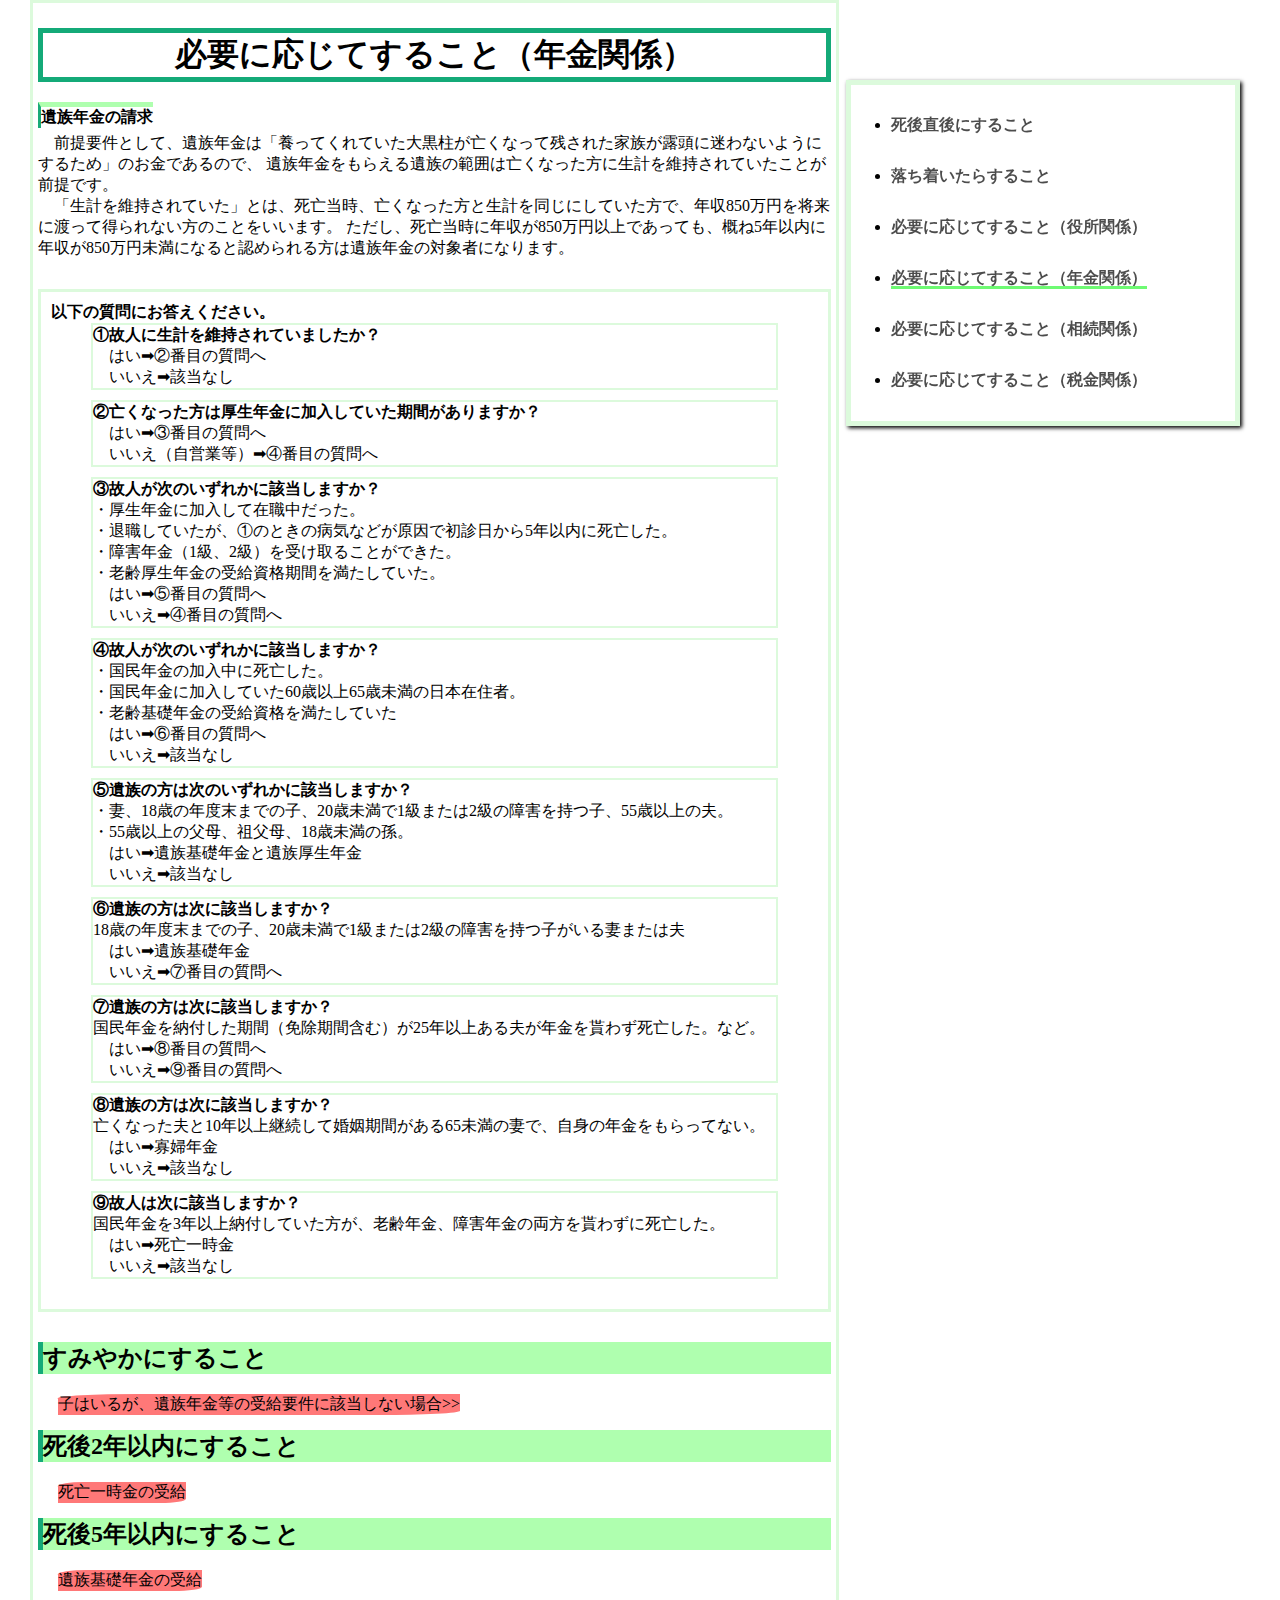
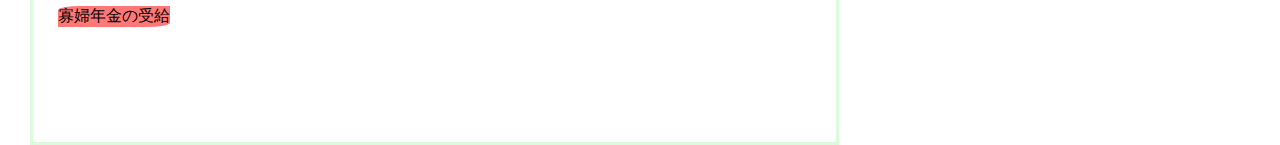
==== nenkin.html @ dfcb4e22 "first commit" ====
<!DOCTYPE html>
<html lang="ja">

<head>
    <meta charset="UTF-8">
    <meta name="viewport" content="width=device-width, initial-scale=1.0">
    <link rel="stylesheet" href="./all.css">
    <script src="https://ajax.googleapis.com/ajax/libs/jquery/3.3.1/jquery.min.js"></script>
    <title>年金関係</title>

    <script src="./../jq/jquery-3.5.1.min.js"></script>
    <script>
        $(document).ready(function () {
            $('.term').click(function () {
                $(this).next('.result').slideToggle();
                $(this).toggleClass('open');
                if ($(this).hasClass('open')) {
                    $(this).children('p').css('background-color', 'rgb(175, 255, 175)');
                } else {
                    $(this).children('p').css('background-color', 'rgba(255, 120, 120)');
                }
            });
        });
    </script>
</head>

<body>

    <div class="show">
        <header>
            <h1>必要に応じてすること（年金関係）</h1>
        </header>

        <h4>遺族年金の請求</h4>
        <p>
            　前提要件として、遺族年金は「養ってくれていた大黒柱が亡くなって残された家族が露頭に迷わないようにするため」のお金であるので、
            遺族年金をもらえる遺族の範囲は亡くなった方に生計を維持されていたことが前提です。</br>
            　「生計を維持されていた」とは、死亡当時、亡くなった方と生計を同じにしていた方で、年収850万円を将来に渡って得られない方のことをいいます。
            ただし、死亡当時に年収が850万円以上であっても、概ね5年以内に年収が850万円未満になると認められる方は遺族年金の対象者になります。
        </p>
        <div class="base-pre">
            <p class="bold">以下の質問にお答えください。</p>
            <div class="todo-container poten-q">
                <p>
                    <a class="bold">①故人に生計を維持されていましたか？</a></br>
                    　はい➡︎②番目の質問へ</br>
                    　いいえ➡︎該当なし
                </p>
                <p>
                    <a class="bold">②亡くなった方は厚生年金に加入していた期間がありますか？</a></br>
                    　はい➡︎③番目の質問へ</br>
                    　いいえ（自営業等）➡︎④番目の質問へ
                </p>
                <p>
                    <a class="bold">③故人が次のいずれかに該当しますか？</a></br>
                    ・厚生年金に加入して在職中だった。</br>
                    ・退職していたが、①のときの病気などが原因で初診日から5年以内に死亡した。</br>
                    ・障害年金（1級、2級）を受け取ることができた。</br>
                    ・老齢厚生年金の受給資格期間を満たしていた。</br>
                    　はい➡︎⑤番目の質問へ</br>
                    　いいえ➡︎④番目の質問へ
                </p>
                <p>
                    <a class="bold">④故人が次のいずれかに該当しますか？</a></br>
                    ・国民年金の加入中に死亡した。</br>
                    ・国民年金に加入していた60歳以上65歳未満の日本在住者。</br>
                    ・老齢基礎年金の受給資格を満たしていた</br>
                    　はい➡︎⑥番目の質問へ</br>
                    　いいえ➡︎該当なし
                </p>
                <p>
                    <a class="bold">⑤遺族の方は次のいずれかに該当しますか？</a></br>
                    ・妻、18歳の年度末までの子、20歳未満で1級または2級の障害を持つ子、55歳以上の夫。</br>
                    ・55歳以上の父母、祖父母、18歳未満の孫。</br>
                    　はい➡︎遺族基礎年金と遺族厚生年金</br>
                    　いいえ➡︎該当なし
                </p>
                <p>
                    <a class="bold">⑥遺族の方は次に該当しますか？</a></br>
                    18歳の年度末までの子、20歳未満で1級または2級の障害を持つ子がいる妻または夫</br>
                    　はい➡︎遺族基礎年金</br>
                    　いいえ➡︎⑦番目の質問へ
                </p>
                <p>
                    <a class="bold">⑦遺族の方は次に該当しますか？</a></br>
                    国民年金を納付した期間（免除期間含む）が25年以上ある夫が年金を貰わず死亡した。など。</br>
                    　はい➡︎⑧番目の質問へ</br>
                    　いいえ➡︎⑨番目の質問へ
                </p>
                <p>
                    <a class="bold">⑧遺族の方は次に該当しますか？</a></br>
                    亡くなった夫と10年以上継続して婚姻期間がある65未満の妻で、自身の年金をもらってない。</br>
                    　はい➡︎寡婦年金</br>
                    　いいえ➡︎該当なし
                </p>
                <p>
                    <a class="bold">⑨故人は次に該当しますか？</a></br>
                    国民年金を3年以上納付していた方が、老齢年金、障害年金の両方を貰わずに死亡した。</br>
                    　はい➡︎死亡一時金</br>
                    　いいえ➡︎該当なし
                </p>

            </div>
        </div>

        <!-------------------------------------------------------------------------------------------------------------->
        <h2>すみやかにすること</h2>
        <div class="term">
            <p>子はいるが、遺族年金等の受給要件に該当しない場合>></p>
        </div>
        <div class="todo-container result">
            <h4>児童扶養手当の確認</h4>
            <p>
                　日本国内に住所があって、18歳の誕生日の属する年度末までの子、もしくは20歳未満で障害（1級・2級）のある子を監護している父、母、または父母に代わって
                養育している方は受給資格があります。</br>
                　受給者（父または母）や生計が同じ扶養義務者の所得が一定以上あるときは、手当ての全部または一部の支給が停止されます。
            </p>
            <h5>児童扶養手当の所得制限</h5>
            <table class="arrange-list">
                <tr>
                    <th rowspan="2">扶養親族等</th>
                    <th colspan="2">受給者の所得</th>
                    <th rowspan="2">扶養義務書等の所得</th>
                </tr>
                <tr>
                    <th>手当ての全額が受給できる限度額</th>
                    <th>手当ての一部が受給できる限度額</th>
                </tr>
                <tr>
                    <td>0人</td>
                    <td>19万円未満</td>
                    <td>192万円未満</td>
                    <td>236万円未満</td>
                </tr>
                <tr>
                    <td>1人</td>
                    <td>57万円未満</td>
                    <td>230万円未満</td>
                    <td>274万円未満</td>
                </tr>
                <tr>
                    <td>2人</td>
                    <td>95万円未満</td>
                    <td>268万円未満</td>
                    <td>312万円未満</td>
                </tr>
                <tr>
                    <td>3人</td>
                    <td>133万円未満</td>
                    <td>306万円未満</td>
                    <td>350万円未満</td>
                </tr>
                <tr>
                    <td>それ以上</td>
                    <td colspan="3">1人増につき38万円増</td>
                </tr>
            </table>
            <h5>児童扶養手当の請求方法</h5>
            <table class="handin-list">
                <tr>
                    <th>必要なもの</th>
                    <td>
                        ・請求書（窓口で入手）</br>
                        ・請求者と対象児童の戸籍謄本</br>
                        ・世帯全員分の住民票</br>
                        ・請求者本人名義の通帳と印鑑</br>
                        ・年金手帳</br>
                        ・請求者の個人番号が確認できるもの</br>
                        ・請求者の身元が確認できるもの
                    </td>
                </tr>
                <tr>
                    <th>提出先</th>
                    <td>お住まいの市区町村役場窓口</td>
                </tr>
                <tr>
                    <th>備考</th>
                    <td>
                        ・児童扶養手当は市区町村に認定請求をして受給の審査を受ける必要があります。</br>
                        ・また、毎年8月に現況届の提出が必要です。現況届を2年間続けて提出しないと受給資格を失います。
                    </td>
                </tr>
            </table>
        </div>

        <!-------------------------------------------------------------------------------------------------------------->
        <h2>死後2年以内にすること</h2>
        <div class="term">
            <p>死亡一時金の受給</p>
        </div>
        <div class="todo-container result">
            <h4>死亡一時金</h4>
            <p>
                　遺族基礎年金の要件に該当しなかった場合でも高齢寡婦に対する所得保証や、納付した保険料が掛け捨てにならないように支給される
                <a class="bold">寡婦年金</a>と<a class="bold">死亡一時金</a>があります。</br>
                　両方の要件に該当する場合は、どちらか一方を選択して受給することができます。（選択しなかった方の受給権は失います。）
            </p>
            <table class="handin-list">
                <tr>
                    <th>亡くなった夫が</th>
                    <td>
                        ①国民年金の第一号被保険者として保険料を納めた期間（免除期間を含む）が3年以上ある</br>
                        ②老齢基礎年金・障害基礎年金を受けたことがない</br>
                    </td>
                </tr>
                <tr>
                    <th>受給対象者</th>
                    <td>生計を同一にしていた配偶者→子→父母→孫→祖父母→兄弟姉妹の順</td>
                </tr>
                <tr>
                    <th>留意点</th>
                    <td>
                        亡くなった方が老齢基礎年金、障害基礎年金のいずれかの年金を受給していたとき、および遺族基礎年金を受け取ることのできる方がいるときは請求できません。
                    </td>
                </tr>
            </table>
            <p><a class="bold">死亡一時金の請求方法</a></p>
            <table class="handin-list">
                <tr>
                    <th>提出書類</th>
                    <td>
                        死亡一時金裁定請求書</br>
                    </td>
                </tr>
                <tr>
                    <th>必要なもの</th>
                    <td>
                        ・故人の年金手帳</br>
                        ・故人と請求者の身分関係を明らかにすることができる戸籍謄本</br>
                        ・世帯全員の住民票の写し</br>
                        ・故人の住民票の除票（世帯全員の住民票に含まれている場合は不要）</br>
                        ・請求者の収入が確認できる書類（所得証明書等）</br>
                        ・年金証書（公的年金から年金を受けているとき）</br>
                        ・請求者の預金通帳または貯金通帳と印鑑（認印可）
                    </td>
                </tr>
                <tr>
                    <th>請求先</th>
                    <td>
                        故人の最後の住所地の市区町村役場窓口、または最寄りの年金事務所等
                    </td>
                </tr>
                <tr>
                    <th>備考</th>
                    <td>
                        ・請求者できる人は配偶者→子→父母→孫→祖父母→兄弟姉妹</br>
                        ・期限は<a class="red">死亡日の翌日から2年以内</a>です。
                    </td>
                </tr>
            </table>
        </div>

        <!-------------------------------------------------------------------------------------------------------------->
        <h2>死後5年以内にすること</h2>
        <div class="term">
            <p>遺族基礎年金の受給</p>
        </div>
        <div class="todo-container result">
            <h4>遺族基礎年金</h4>
            <p>
                　遺族基礎年金は、国民年金に加入している人（またはしていた人）が亡くなったときに、
                亡くなった方によって生計を維持されていた子のいる配偶者、または子に支給されます。
            </p>
            <table class="handin-list">
                <tr>
                    <th>故人についての要件</th>
                    <td>
                        ①被保険者である</br>
                        ②60歳以上65歳未満で日本国内に住所を有する被保険者である</br>
                        ③老齢基礎年金の受給者だった、または老齢基礎年金の受給資格期間を満たしていた
                    </td>
                </tr>
                <tr>
                    <th>受給できる遺族の範囲</th>
                    <td>子のある妻、子のある夫、または子</td>
                </tr>
            </table>
            <div class="term">
                <p>遺族厚生年金の受給</p>
            </div>
            <div class="result">
                <h4>遺族厚生年金</h4>
                <p>
                    　遺族基礎年金のように定額ではなく、遺族厚生年金は亡くなった方の老齢厚生年金の報酬比例部分の年金額の4分の3になります。</br>
                    　亡くなった方の収入によって額が異なりますので、年金事務所やねんきんダイヤルで確認してみましょう。
                </p>
                <table class="handin-list">
                    <tr>
                        <th>故人についての要件</th>
                        <td>
                            ①被保険者である、または被保険者期間中の病気や怪我が原因で初診日から5年以内に死亡したとき</br>
                            ②1級・2級の障害厚生年金の受給者</br>
                            ③老齢基礎年金の受給者だった、または老齢基礎年金の受給資格期間を満たしていた
                        </td>
                    </tr>
                    <tr>
                        <th>受給できる遺族の範囲</th>
                        <td>
                            ①妻、子、55歳以上の夫</br>
                            ②55際以上の父母</br>
                            ③孫</br>
                            ④55際以上の祖父母
                        </td>
                    </tr>
                </table>
            </div>
            <p><a class="bold">遺族基礎年金と遺族厚生年金の請求方法</a></p>
            <table class="handin-list">
                <tr>
                    <th>提出書類</th>
                    <td>
                        年金請求書（国民年金・厚生年金保険遺族給付）（年金事務所の窓口か、日本年金機構のウェブサイトからダウンロードして入手）
                    </td>
                </tr>
                <tr>
                    <th>必要なもの</th>
                    <td>
                        ◎故人と請求者、両方について必要なもの</br>
                        ・年金手帳</br>
                        ・年金証書・恩給証書（受給権あるものすべて）</br>
                        ・戸籍謄本（全部事項証明書）（死亡された日以降のもの）</br>
                        ◎その他必要なもの</br>
                        ・健康保険証（請求者の本人確認のため）</br>
                        ・世帯全員の住民票の写し（生計維持証明）</br>
                        ・故人の住民票の除票（世帯全員の住民票に含まれている場合は不要）</br>
                        ・除籍藤本または死亡診断書のコピー等</br>
                        ・請求者の収入が確認できる書類（所得証明書等）</br>
                        ・在学証明書または学生証等（義務教育終了前は不要）</br>
                        ・請求者の預金通帳または貯金通帳と印鑑（認印可）
                    </td>
                </tr>
                <tr>
                    <th>請求先</th>
                    <td>
                        遺族基礎年金のみに該当する場合はお住まいの市区町村役場。それ以外の場合は最寄りの年金事務所。
                    </td>
                </tr>
                <tr>
                    <th>備考</th>
                    <td>
                        請求者は、給付対象の遺族です。
                    </td>
                </tr>
            </table>
        </div>
        <div class="term">
            <p>寡婦年金の受給</p>
        </div>
        <div class="todo-container result">
            <h4>寡婦年金</h4>
            <p>
                　遺族基礎年金の要件に該当しなかった場合でも高齢寡婦に対する所得保証や、納付した保険料が掛け捨てにならないように支給される
                <a class="bold">寡婦年金</a>と<a class="bold">死亡一時金</a>があります。</br>
                　両方の要件に該当する場合は、どちらか一方を選択して受給することができます。（選択しなかった方の受給権は失います。）
            </p>
            <table class="handin-list">
                <tr>
                    <th>亡くなった夫が</th>
                    <td>
                        ①国民年金の第一号被保険者として保険料を納めた期間（免除期間を含む）が10年以上ある</br>
                        ②老齢基礎年金を受けたことがない</br>
                        ③障害基礎年金の受給権者であったことがない
                    </td>
                </tr>
                <tr>
                    <th>妻</th>
                    <td>
                        ①10年以上継続して婚姻関係にある
                        ②65歳未満である
                    </td>
                </tr>
                <tr>
                    <th>受給対象者・期間</th>
                    <td>60〜64歳の妻</td>
                </tr>
                <tr>
                    <th>留意点</th>
                    <td>
                        以下の点に該当する場合は請求できません</br>
                        ①夫が障害基礎年金をもらったことがある、もしくは年金受給権者であった。</br>
                        ②妻が繰上げの老齢基礎年金をもらっている。</br>
                    </td>
                </tr>
            </table>
            <p><a class="bold">寡婦年金の請求方法</a></p>
            <table class="handin-list">
                <tr>
                    <th>提出書類</th>
                    <td>国民年金寡婦年金裁定請求書</td>
                </tr>
                <tr>
                    <th>必要な行くもの</th>
                    <td>
                        ・故人の年金手帳</br>
                        ・故人と請求者の身分関係を明らかにすることができる戸籍謄本</br>
                        ・世帯全員の住民票の写し</br>
                        ・故人の住民票の除票（世帯全員の住民票に含まれている場合は不要）</br>
                        ・請求者の収入が確認できる書類（所得証明書等）</br>
                        ・年金証書（公的年金から年金を受けているとき）</br>
                        ・請求者の預金通帳または貯金通帳と印鑑（認印可）
                    </td>
                </tr>
                <tr>
                    <th>請求先</th>
                    <td>
                        故人の最後の住所地の市区町村役場窓口、または最寄りの年金事務所
                    </td>
                </tr>
                <tr>
                    <th>備考</th>
                    <td>
                        請求者できる人は故人の妻。
                    </td>
                </tr>
            </table>
        </div>
    </div>

    <div class="side">
        <ul>
            <li><a href="./task1.html">死後直後にすること</a></li>
            <li><a href="./task2.html">落ち着いたらすること</a></li>
            <li><a href="./yakusho.html">必要に応じてすること（役所関係）</a></li>
            <li><a class="current_page" href="./nenkin.html">必要に応じてすること（年金関係）</a></li>
            <li><a href="./souzoku.html">必要に応じてすること（相続関係）</a></li>
            <li><a href="./zeikin.html">必要に応じてすること（税金関係）</a></li>
        </ul>
    </div>


</body>

</html>
---- all.css ----
body {
    margin: 0;
    padding: 0 30px;
}

h1,
h2,
h3,
h4,
h5,
p {
    margin: 0;
}

p {
    font-weight: 100;
}

a {
    text-decoration: none;
    color: rgb(0, 0, 0, 0.7);
}

/*<!-------------------------------------------------------------------------------------------------------------->*/

.red {
    color: red;
    cursor: pointer;
}

.bold {
    color: black;
    font-weight: bold;
}

/*<!-------------------------------------------------------------------------------------------------------------->*/
header {
    text-align: center;
    margin: 20px 0;
    border: solid rgb(20, 170, 120) 5px;
}

.show {
    width: 65%;
    height: 100%;
    padding: 5px;
    padding-bottom: 100px;
    float: left;
    border: solid rgb(220, 250, 220) 3px;
    background-color: #fff;
}

.show h2 {
    margin: 10px 0 20px;
    background-color: rgb(175, 255, 175);
    border-left: solid rgb(20, 170, 120) 5px;
}

.show h4 {
    margin-bottom: 5px;
    display: inline-block;
    border-left: solid rgb(25, 170, 120) 3px;
    border-top: solid rgba(175, 255, 175) 5px;
}

.show .term {
    margin-left: 10px;
    margin-bottom: 15px;
    padding: 0 10px;
    cursor: pointer;
}

.show .term p {
    display: inline-block;
    border-radius: 20% 0 20% 0;
    background-color: rgb(255, 120, 120);
}

.show .term:hover {
    opacity: 0.8;
}

/*<!-------------------------------------------------------------------------------------------------------------->*/
.todo-container {
    margin: 0 20px 20px;
    padding: 0 20px;
}

.result {
    display: none;
}

/*<!-------------------------------------------------------------------------------------------------------------->*/

.base-pre {
    margin: 30px 0;
    padding: 10px;
    border: solid rgb(220, 250, 220) 3px;
}

/*<!-------------------------------------------------------------------------------------------------------------->*/

table {
    width: 95%;
    margin: 0 20px 30px;
    border-spacing: 0;
    border: solid rgba(0, 0, 0, 0.5) 1px;
    border-right: none;
}

table th {
    background-color: rgb(220, 250, 220);
}

table td {
    padding: 10px 20px;
}

.handin-list {
    border-bottom: none;
}

.handin-list td {
    border-right: solid rgba(0, 0, 0, 0.5) 1px;
    border-bottom: solid rgba(0, 0, 0, 0.5) 1px;
}

.handin-list th {
    width: 200px;
    border-bottom: solid rgba(0, 0, 0, 0.5) 1px;
}

.arrange-list {
    border-top: none;
    border-right: none;
}

.arrange-list th,
.arrange-list td {
    border-top: solid rgba(0, 0, 0, 0.5) 1px;
    border-right: solid rgba(0, 0, 0, 0.5) 1px;
}

.bikou {
    width: 50%;
}

.type1 {
    border-right: solid rgba(0, 0, 0, 0.5) 1px;
}

.type1 th {
    padding-left: 10px;
    text-align: left;

}

/*<!-------------------------------------------------------------------------------------------------------------->*/

.poten-q p {
    margin-bottom: 10px;
    border: rgb(220, 250, 220) solid 2px;
}

input[type="radio"] {
    display: none;
}

label {
    display: inline-block;
    padding: 2px 5px;
    color: rgb(0, 0, 0, 0.7);
    border: rgb(0, 140, 255) solid 2px;
    border-radius: 5px;
}

input[type="radio"]:checked+label {
    background: rgb(220, 255, 255);
    color: rgb(0, 140, 255);
}

/*<!-------------------------------------------------------------------------------------------------------------->*/
.side{
    width: 30%;
    border: solid rgb(220, 250, 220) 5px;
    background-color: #fff;
    position: fixed;
    top: 80px;
    right: 40px;
    box-shadow: 2px 2px 4px;
}
.side li{
    font-weight: bold;
    margin: 30px 0;
}
.side a:hover{
    border-bottom: solid rgb(220, 250, 220) 3px;
}
.current_page{
    border-bottom: solid rgb(110, 250, 115) 3px;
}

/*<!-------------------------------------------------------------------------------------------------------------->*/

@media screen and (max-width:750px) {
    body {
        margin: 0;
        padding: 0;
    }

    p,
    table td {
        font-size: 15px;
    }

    .show {
        width: 99%;
        margin: 0;
        padding-bottom: 0;
        border: none;
    }
    .side{
        width: 100%;
        position: static;
        box-shadow: none;
        border: none;
    }

    .todo-container {
        margin: 0;
    }

    .handin-list {
        margin: 10px 0;
    }

    .handin-list th {
        width: 100px;
    }
}
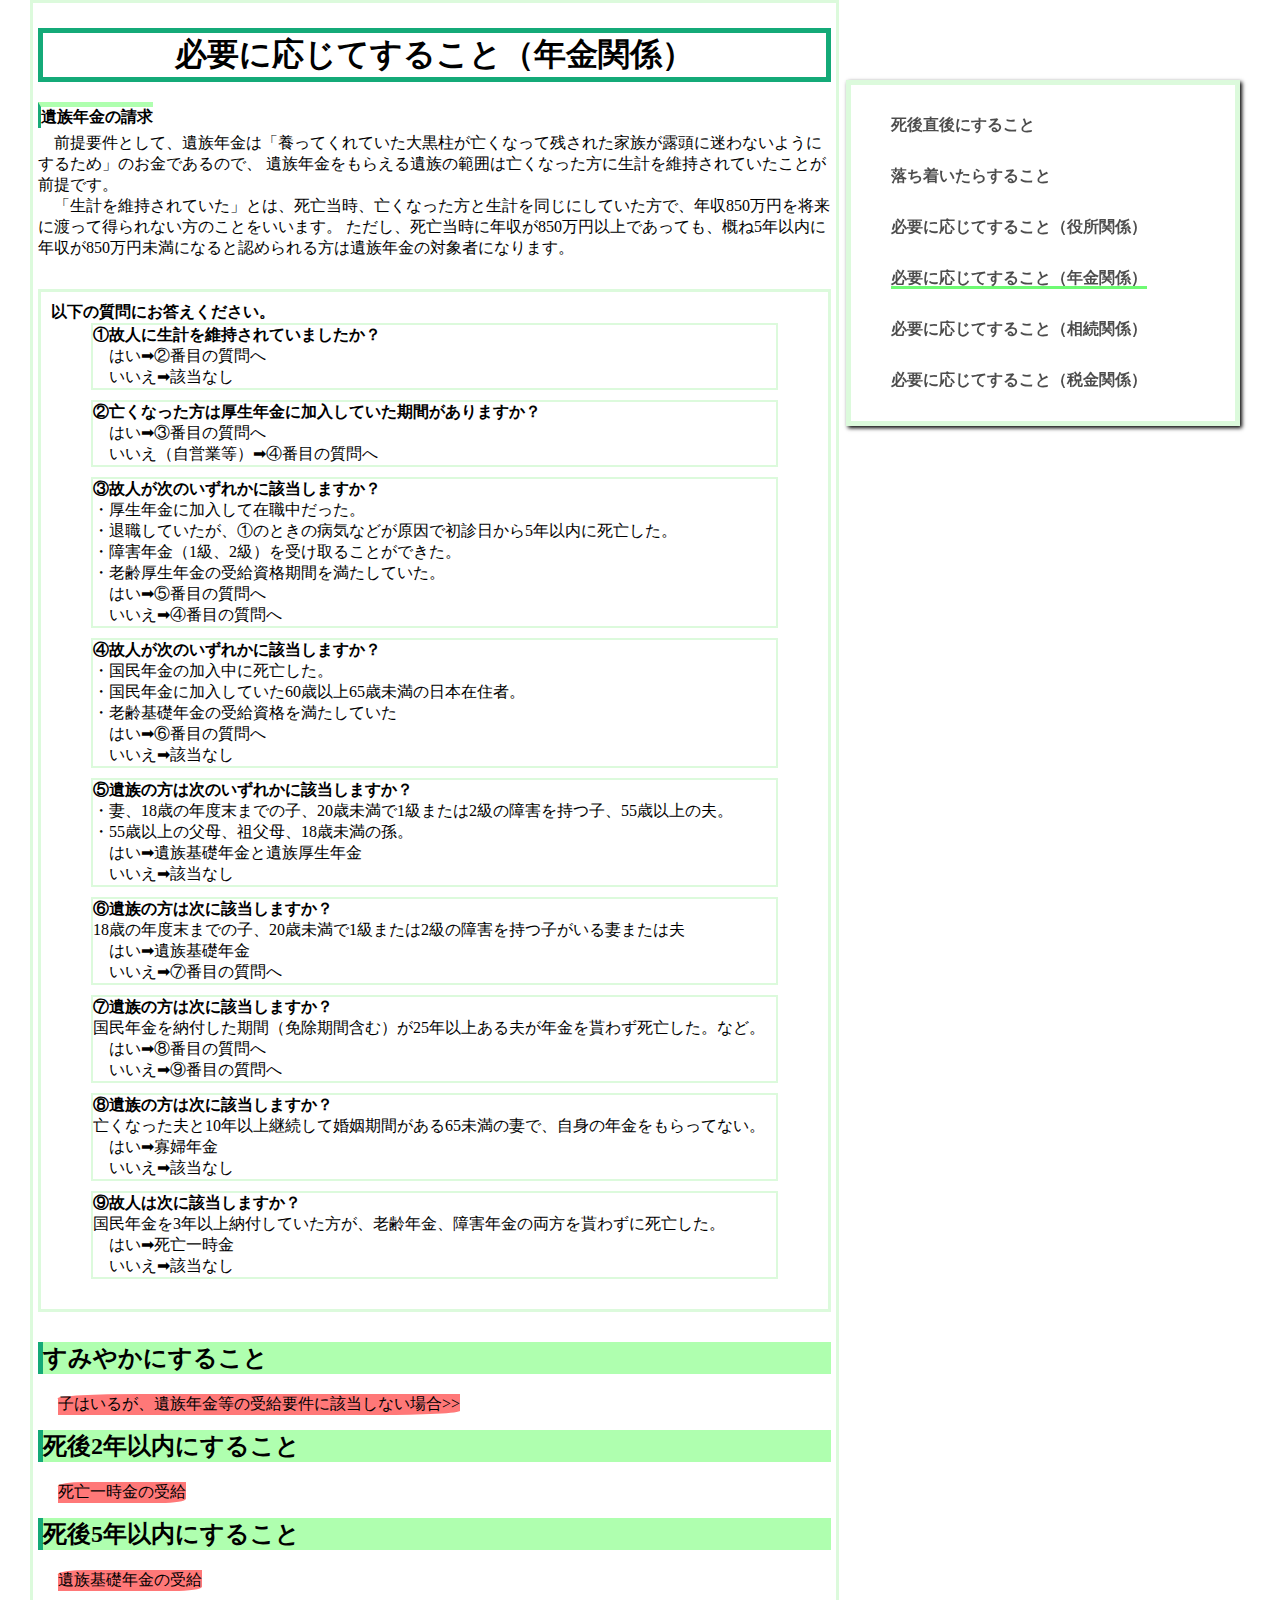
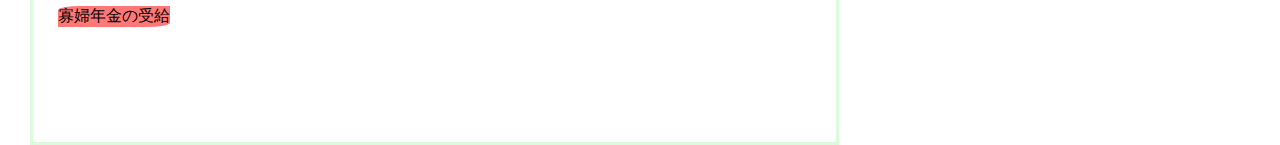
==== commit 925d2f3b: "comment" ====
--- a/nenkin.html
+++ b/nenkin.html
@@ -418,7 +418,7 @@
 
     <div class="side">
         <ul>
-            <li><a href="./task1.html">死後直後にすること</a></li>
+            <li><a href="./index.html">死後直後にすること</a></li>
             <li><a href="./task2.html">落ち着いたらすること</a></li>
             <li><a href="./yakusho.html">必要に応じてすること（役所関係）</a></li>
             <li><a class="current_page" href="./nenkin.html">必要に応じてすること（年金関係）</a></li>
--- a/all.css
+++ b/all.css
@@ -19,6 +19,9 @@
 a {
     text-decoration: none;
     color: rgb(0, 0, 0, 0.7);
+}
+ul{
+    list-style: none;
 }
 
 /*<!-------------------------------------------------------------------------------------------------------------->*/
@@ -216,6 +219,7 @@
     .show {
         width: 99%;
         margin: 0;
+        margin-bottom: 100px;
         padding-bottom: 0;
         border: none;
     }
